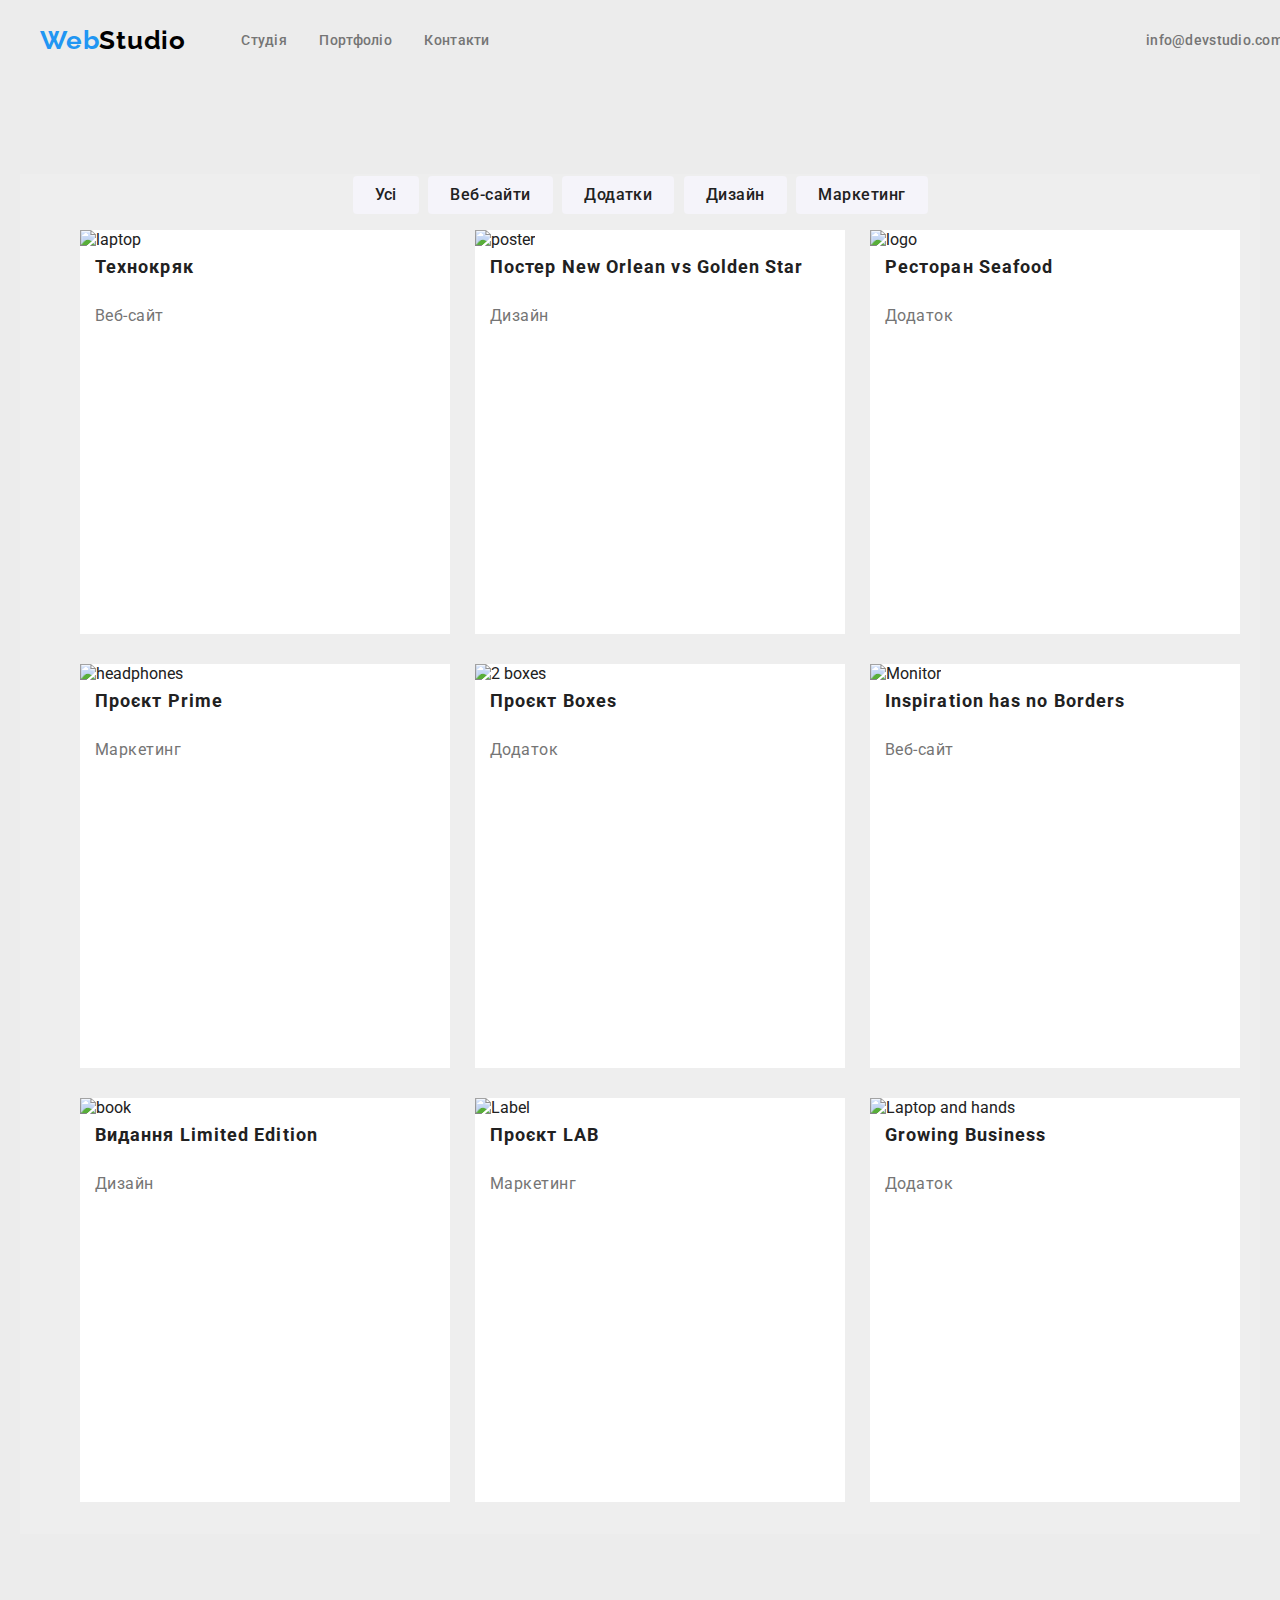
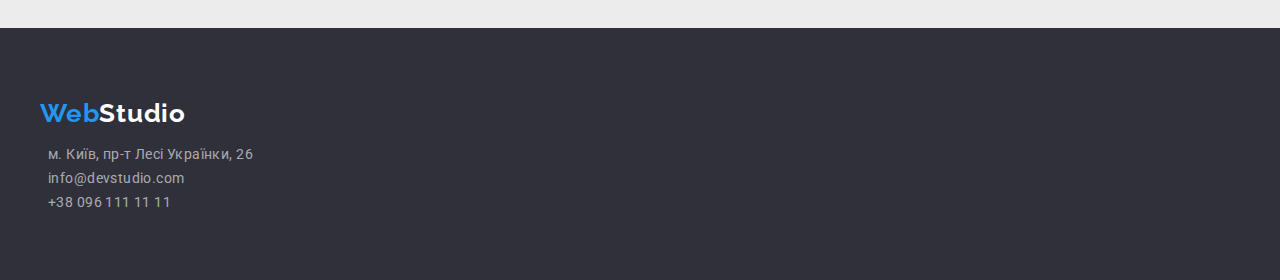
==== portfolio.html @ 9e7a24a5 "UPDATE" ====
<!DOCTYPE html>
<html lang="en">
<head>
    <meta charset="UTF-8">
    <meta http-equiv="X-UA-Compatible" content="IE=edge">
    <meta name="viewport" content="width=device-width, initial-scale=1.0">
    <title>portfolio</title>
    <link rel="stylesheet" href="./css/styles.css">
    <link rel="preconnect" href="https://fonts.googleapis.com">
    <link rel="preconnect" href="https://fonts.gstatic.com" crossorigin>
    <link href="https://fonts.googleapis.com/css2?family=Raleway:wght@700&family=Roboto:wght@400;500;700;900&display=swap" rel="stylesheet">
<link href="https://fonts.googleapis.com/css2?family=Raleway:wght@700&display=swap" rel="stylesheet">
<link rel="stylesheet" href="https://cdnjs.cloudflare.com/ajax/libs/modern-normalize/1.1.0/modern-normalize.min.css" integrity="sha512-wpPYUAdjBVSE4KJnH1VR1HeZfpl1ub8YT/NKx4PuQ5NmX2tKuGu6U/JRp5y+Y8XG2tV+wKQpNHVUX03MfMFn9Q==" crossorigin="anonymous" referrerpolicy="no-referrer" />
</head>
<body>
    <header class="header">
        <div class="container">
        <a href="" class="logo-webstudio"><span>Web</span>Studio</a>
        <nav>
        <ul class="navig">
            <li><a class="head-li" href="./index.html">Студія</a></li>
            <li><a class="head-li" href="./portfolio.html">Портфоліо</a></li>
            <li><a class="head-li" href="./index.html#contacts">Контакти</a></li>
        </ul>
    </nav>
    <ul class="links">
<li><a class="mail head-li" href="mailto:info@devstudio.com">info@devstudio.com</a></li>
<li><a class="tel head-li" href="tel:+380961111111"> +380961111111</a></li>
</ul>
</div>
    </header>
    <main class="main">
        <div class="container-projects">
        <ul class="buttons">
            <li><button type="button" class="sorting-button" >Усі</button></li>
            <li><button type="button" class="sorting-button">Веб-сайти</button></li>
            <li><button type="button" class="sorting-button">Додатки</button></li>
            <li><button type="button" class="sorting-button">Дизайн</button></li>
            <li><button type="button" class="sorting-button">Маркетинг</button></li>
        </ul>
        <ul class="projects">
<li><img src="./images/technokryak.jpg" alt="laptop">
<h2 class="name">Технокряк</h2>
<p class="description">Веб-сайт</p></li>
<li><img src="./images/New Orlean.jpg" alt="poster">
    <h2 class="name">Постер New Orlean vs Golden Star</h2>
    <p class="description">Дизайн</p></li>
<li><img src="./images/Seafood.jpg" alt="logo">
    <h2 class="name">Ресторан Seafood</h2>
    <p class="description">Додаток</p></li>
<li><img src="./images/Prime.jpg" alt="headphones">
    <h2 class="name">Проєкт Prime</h2>
    <p class="description">Маркетинг</p></li>
<li><img src="./images/Boxes.jpg" alt="2 boxes">
    <h2 class="name">Проєкт Boxes</h2>
    <p class="description">Додаток</p></li>
<li><img src="./images/Inspiration .jpg" alt="Monitor">
    <h2 class="name">Inspiration has no Borders</h2>
    <p class="description">Веб-сайт</p></li>
<li><img src="./images/Limited Edition .jpg" alt="book">
    <h2 class="name">Видання Limited Edition</h2>
    <p class="description">Дизайн</p></li>
<li><img src="./images/LAB.jpg" alt="Label">
    <h2 class="name">Проєкт LAB</h2>
    <p class="description">Маркетинг</p></li>
<li><img src="./images/Growling Business .jpg" alt="Laptop and hands">
    <h2 class="name">Growing Business</h2>
    <p class="description">Додаток</p>
</li>
        </ul>
    </div>
    </main>
    <footer class="footer" id="contacts">
        <div class="container-footer">
        <a href="" class="logo-webstudio-2"><span>Web</span>Studio</a>
        <address class="address">
            <ul class="list-address">
    <li class="infor"><a class="street" href="https://goo.gl/maps/Sa98YP2Fbu2cbSot6">м. Київ, пр-т Лесі Українки, 26</a></li>
    <li class="infor"><a href="mailto:someone@yoursite.com">info@devstudio.com</a></li>
    <li class="infor"><a href="tel:+380961111111">+38 096 111 11 11</a></li>
    </ul>
    </address>
</div>
    </footer>
</body>
</html>
---- css/styles.css ----
body {
    background-color: #ECECEC;
    margin:0;
    padding:0;
    font-family: 'Roboto';
    color: #212121;
}
a {
    text-decoration: none;
}
.head-li {
    color: #757575;
}
.head-li:hover {
    color: #2196F3;
}
.container {
    width: 1200px;
    margin: auto;
align-items: center;
    display: flex;

}
.header {
    background-color: #ECECEC;
    display:flex;
    width: 100%;
    height: 80px;
    align-items: center;
    justify-content: space-between;
    font-style: normal;
    font-weight: 500;
    font-size: 14px;
    line-height: 16px;
    letter-spacing: 0.02em;
}
.header img {
object-fit: contain;
margin-left: 215px;
}
ul{
list-style-type: none;
}
.links {
    display: flex;
    align-items: center;
    justify-content:center;
}
.navig {
    display: flex;
    justify-content: space-around;
    width: 281px;
    color: #212121;
}
.mail {
    margin: 0px 0px 0px 600px;
    display: flex;
}
.tel {
    margin:0px 215px 0px 50px;
    display: flex;
}
.main-button {
    display: flex;
    height: 600px;
    justify-content: center;
    align-items: center;
    background-color: #2F303A;
    flex-direction: column;
    width: 100%;
}
.container-button button {
    border-radius: 4px;
    background-color:#2196F3;
    width: 216px;
    height: 50px;
    border: 0;
    font-style: normal;
    font-weight: 700;
    font-size: 16px;
    line-height: 188%;
    display: flex;
    color: #FFFFFF;
    align-items: center;
    justify-content: center;
    cursor: pointer;
}
.container-button h1 {
font-weight: 900;
font-size: 44px;
line-height: 60px;
text-align: center;
letter-spacing: 0.06em;
text-transform: uppercase;
color: #FFFFFF;
}
.cont-about {
height: 760px;
display: flex;
align-items: center;
flex-direction: column;
width: 100%;
}
.about {
    display: flex;
    justify-content: space-between;
    width: 1170px;
    height: 93px;
    margin-top: 102px;
}
.soft {
    height: 100px;
    width: 1170px;
    display:flex;
    justify-content: space-around;
    flex-direction: row;
    align-items:flex-start;
    justify-content: space-evenly;
    margin-top: 100px;
}
.soft li{
display: flex;
flex-direction: column;
justify-content: space-between;
}
.soft h3 {
    margin: 0;
font-style: normal;
font-weight: 700;
font-size: 14px;
line-height: 16px;
letter-spacing: 0.03em;
text-transform: uppercase;
padding-bottom: 10px;
color: #212121;
}
.soft p {
    margin: 0;
font-style: normal;
font-size: 14px;
line-height: 171%;
letter-spacing: 0.03em;
color: #757575;
}
.we-doing {
    display: flex;
    align-items: center;
    width: 1170px;
    height: 386px;
    flex-direction: column;
    margin-top:94px;
    padding-bottom: 90px;
 
}
.we-doing h2 {
    font-style: normal;
    font-weight: 700;
    font-size: 36px;
    line-height: 117%;
    text-align: center;
    letter-spacing: 0.03em;
    color: #212121;
    margin: 0;
}
.imgtechno {
    display: flex;
    justify-content:space-between;
    padding-top:50px;
    width: inherit;
    padding-left: 0;
}
.comand {
height: 648px;
background: #F5F4FA;
display: flex;
flex-direction: column;
align-items: center;
}
.container-comand h2 {
font-style: normal;
font-weight: 700;
font-size: 36px;
line-height: 117%;
text-align: center;
letter-spacing: 0.03em;
color: #212121;
margin: 0;
padding-bottom:50px ;
}
.photo-comand h3{
font-style: normal;
font-weight: 500;
font-size: 16px;
line-height: 119%;
text-align: center;
letter-spacing: 0.03em;
color: #212121;
}
.photo-comand p{
font-style: normal;
font-size: 16px;
line-height: 119%;
text-align: center;
letter-spacing: 0.03em;
color: #757575;
}
.photo-comand li{
    width: 270px;
    height: 386px;
    background-color:#FFFFFF;
}
.photo-comand {
    width: 1170px;
    height: 378px;
    display: flex;
    justify-content: space-between;
    padding-bottom:102px;
    margin: 0;
    padding-left: 0;
}
.footer {
height: 252px;
background-color:#2F303A;
flex-direction: column;
display: flex;
align-items: flex-start;
}
.logo-footer {
object-fit: contain;
}
.address {
    font-style: normal;
    font-weight: 400;
    font-size: 14px;
    line-height: 171%;
    letter-spacing: 0.03em;
    color: #FFFFFF;
    display: flex;
    flex-direction: column;
    width: 231px;
    height: 81px;
    padding-left: 0;
}
.list-address {
    padding-left: 0;
}
.street{
    font-style: normal;
    font-weight: 400;
    font-size: 14px;
    line-height: 171%;
    letter-spacing: 0.03em;
    color: #FFFFFF;
    margin: 0;
}
.address a{
    font-style: normal;
    font-weight: 400;
    font-size: 14px;
    line-height: 171%;
    letter-spacing: 0.03em;
    color: rgba(255, 255, 255, 0.6);
    padding: 8px;
}
.cardt{
    width: 270px;
    height: 260px;
}
.logotip {
    width: 145px;
    height: 31px;
    padding-top: 60px;
    padding-left: 215px;
}
.main {
    width: 1240px;
    height: 1360px;
    background-color: #EEEEEE;
    flex-direction: column;
    display: flex;
    align-items: center;
    margin:auto;
    margin-top: 94px;
    margin-bottom: 94px;
}
.buttons {
width: 575px;
height: 54px;
display: flex;
justify-content: space-between;
margin: auto;
padding: 0;

}
.sorting-button {
    background-color: #F5F4FA;
    border-radius: 4px;
    border: 0;
    font-family: 'Roboto';
    font-style: normal;
    font-weight: 500;
    font-size: 16px;
    line-height: 162%;
    text-align: center;
    letter-spacing: 0.03em;
    color: #212121;
    padding:6px 22px 6px 22px;
cursor: pointer;
}
.sorting-button:hover {
    background-color: #2196F3;
    color: #FFFFFF;
    box-shadow: 0px 3px 1px rgba(0, 0, 0, 0.1), 0px 1px 2px rgba(0, 0, 0, 0.08), 0px 2px 2px rgba(0, 0, 0, 0.12);
}
.projects {
    flex-direction: row;
    justify-content: space-between;
    display: flex;
    margin: 0;
    flex-wrap: wrap;
}
.projects li{
    width: 370px;
    height: 404px;
    background-color:#FFFFFF;
    margin-bottom: 30px;
    border-bottom: 1px;
    border-color: #757575;
}
.name {
    font-style: normal;
    font-weight: 700;
    font-size: 18px;
    line-height: 200%;
    letter-spacing: 0.06em;
    color: #212121;
    margin: 0;
    margin-left: 15px;
}
.description {
    font-style: normal;
    font-weight: 400;
    font-size: 16px;
    line-height: 188%;
    letter-spacing: 0.03em;
    color: #757575;
    margin-left:15px;
}
.logo-webstudio {
    font-family: 'Raleway';
font-style: normal;
font-weight: 700;
font-size: 26px;
line-height: 120%;
letter-spacing: 0.03em;
color: #000000;
width: 145px;
height: 31px;

}
.logo-webstudio span{
    color: #2196F3;
}
.logo-webstudio-2 {
    font-family: 'Raleway';
    font-style: normal;
    font-weight: 700;
    font-size: 26px;
    line-height: 120%;
    letter-spacing: 0.03em;
    color: #FFFFFF;
    width: 145px;
    height: 31px;
    margin-top: 60px;
    margin-bottom: 20px;
}
.logo-webstudio-2 span{
    color:#2196F3;
}
.infor {
    width: 231px;
}
.container-projects {
    width: 1200px;
    display: flex;
    flex-direction: column;
    margin: auto;
}
.container-footer {
    width: 1200px;
    margin: auto;
}
.container-button {
    width: 1200px;
    margin: auto;
    display: flex;
    flex-direction: column;
    align-items: center;
}
.container-we-doing {
    width: 1200px;
    margin: auto;
}
.container-comand {
    width: 1200px;
    margin: auto;
    flex-direction: column;
    display: flex;
}
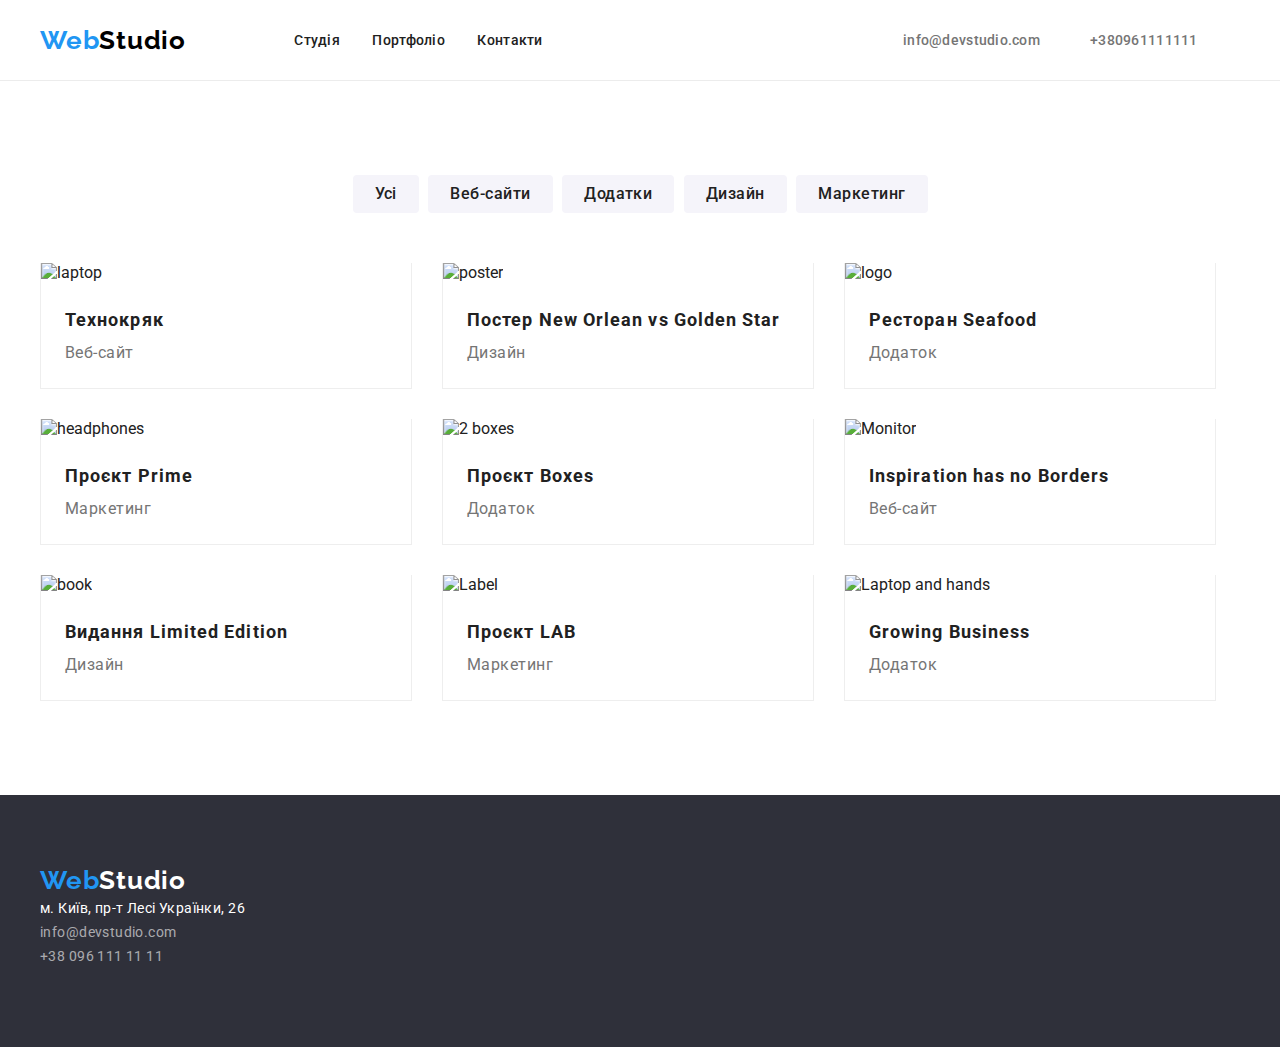
==== commit 350b01e7: "Resubmit" ====
--- a/portfolio.html
+++ b/portfolio.html
@@ -16,56 +16,56 @@
     <header class="header">
         <div class="container">
         <a href="" class="logo-webstudio"><span>Web</span>Studio</a>
-        <nav>
+        <nav class="nav">
         <ul class="navig">
-            <li><a class="head-li" href="./index.html">Студія</a></li>
-            <li><a class="head-li" href="./portfolio.html">Портфоліо</a></li>
-            <li><a class="head-li" href="./index.html#contacts">Контакти</a></li>
+            <li><a class="head-li links-hf" href="./index.html">Студія</a></li>
+            <li><a class="head-li links-hf" href="./portfolio.html">Портфоліо</a></li>
+            <li><a class="head-li links-hf" href="./index.html#contacts">Контакти</a></li>
         </ul>
     </nav>
     <ul class="links">
-<li><a class="mail head-li" href="mailto:info@devstudio.com">info@devstudio.com</a></li>
-<li><a class="tel head-li" href="tel:+380961111111"> +380961111111</a></li>
+<li><a class="mail links-hf" href="mailto:info@devstudio.com">info@devstudio.com</a></li>
+<li><a class="tel links-hf" href="tel:+380961111111"> +380961111111</a></li>
 </ul>
 </div>
     </header>
     <main class="main">
         <div class="container-projects">
         <ul class="buttons">
-            <li><button type="button" class="sorting-button" >Усі</button></li>
-            <li><button type="button" class="sorting-button">Веб-сайти</button></li>
-            <li><button type="button" class="sorting-button">Додатки</button></li>
-            <li><button type="button" class="sorting-button">Дизайн</button></li>
-            <li><button type="button" class="sorting-button">Маркетинг</button></li>
+            <li><button type="button" class="sorting-button button-hf" >Усі</button></li>
+            <li><button type="button" class="sorting-button button-hf">Веб-сайти</button></li>
+            <li><button type="button" class="sorting-button button-hf">Додатки</button></li>
+            <li><button type="button" class="sorting-button button-hf">Дизайн</button></li>
+            <li><button type="button" class="sorting-button button-hf">Маркетинг</button></li>
         </ul>
         <ul class="projects">
 <li><img src="./images/technokryak.jpg" alt="laptop">
-<h2 class="name">Технокряк</h2>
-<p class="description">Веб-сайт</p></li>
+<div class="direction-img"><h2 class="name">Технокряк</h2>
+<p class="description">Веб-сайт</p></div></li>
 <li><img src="./images/New Orlean.jpg" alt="poster">
-    <h2 class="name">Постер New Orlean vs Golden Star</h2>
-    <p class="description">Дизайн</p></li>
+    <div class="direction-img"><h2 class="name">Постер New Orlean vs Golden Star</h2>
+    <p class="description">Дизайн</p></div></li>
 <li><img src="./images/Seafood.jpg" alt="logo">
-    <h2 class="name">Ресторан Seafood</h2>
-    <p class="description">Додаток</p></li>
+    <div class="direction-img"><h2 class="name">Ресторан Seafood</h2>
+    <p class="description">Додаток</p></div></li>
 <li><img src="./images/Prime.jpg" alt="headphones">
-    <h2 class="name">Проєкт Prime</h2>
-    <p class="description">Маркетинг</p></li>
+    <div class="direction-img"><h2 class="name">Проєкт Prime</h2>
+    <p class="description">Маркетинг</p></div></li>
 <li><img src="./images/Boxes.jpg" alt="2 boxes">
-    <h2 class="name">Проєкт Boxes</h2>
-    <p class="description">Додаток</p></li>
+    <div class="direction-img"><h2 class="name">Проєкт Boxes</h2>
+    <p class="description">Додаток</p></div></li>
 <li><img src="./images/Inspiration .jpg" alt="Monitor">
-    <h2 class="name">Inspiration has no Borders</h2>
-    <p class="description">Веб-сайт</p></li>
+    <div class="direction-img"><h2 class="name">Inspiration has no Borders</h2>
+    <p class="description">Веб-сайт</p></div></li>
 <li><img src="./images/Limited Edition .jpg" alt="book">
-    <h2 class="name">Видання Limited Edition</h2>
-    <p class="description">Дизайн</p></li>
+    <div class="direction-img"><h2 class="name">Видання Limited Edition</h2>
+    <p class="description">Дизайн</p></div></li>
 <li><img src="./images/LAB.jpg" alt="Label">
-    <h2 class="name">Проєкт LAB</h2>
-    <p class="description">Маркетинг</p></li>
+    <div class="direction-img"><h2 class="name">Проєкт LAB</h2>
+    <p class="description">Маркетинг</p></div></li>
 <li><img src="./images/Growling Business .jpg" alt="Laptop and hands">
-    <h2 class="name">Growing Business</h2>
-    <p class="description">Додаток</p>
+    <div class="direction-img"><h2 class="name">Growing Business</h2>
+    <p class="description">Додаток</p></div>
 </li>
         </ul>
     </div>
@@ -75,9 +75,9 @@
         <a href="" class="logo-webstudio-2"><span>Web</span>Studio</a>
         <address class="address">
             <ul class="list-address">
-    <li class="infor"><a class="street" href="https://goo.gl/maps/Sa98YP2Fbu2cbSot6">м. Київ, пр-т Лесі Українки, 26</a></li>
-    <li class="infor"><a href="mailto:someone@yoursite.com">info@devstudio.com</a></li>
-    <li class="infor"><a href="tel:+380961111111">+38 096 111 11 11</a></li>
+    <li class="infor"><a class="street map-ua links-hf" href="https://goo.gl/maps/Sa98YP2Fbu2cbSot6">м. Київ, пр-т Лесі Українки, 26</a></li>
+    <li class="infor"><a class="street links-hf" href="mailto:someone@yoursite.com">info@devstudio.com</a></li>
+    <li class="infor"><a class="street links-hf" href="tel:+380961111111">+38 096 111 11 11</a></li>
     </ul>
     </address>
 </div>
--- a/css/styles.css
+++ b/css/styles.css
@@ -1,28 +1,72 @@
 body {
-    background-color: #ECECEC;
+    background-color: #FFFFFF;
     margin:0;
     padding:0;
     font-family: 'Roboto';
     color: #212121;
+    width: 100%;
+}
+h1 {
+    margin: 0;
+}
+h2 {
+        margin: 0;
+    }
+h3 {
+    margin: 0;
+}
+h4 {
+    margin: 0;
+}
+h5 {
+    margin: 0;
+}
+p {
+    margin: 0;
+}
+li {
+    margin: 0;
 }
 a {
     text-decoration: none;
 }
 .head-li {
-    color: #757575;
-}
-.head-li:hover {
+    color: #212121;
+}
+.links-hf:hover {
     color: #2196F3;
+}
+.links-hf:focus {
+    color: #2196F3;
+}
+.button-hf:hover {
+    background-color: #2196F3;
+    color: #FFFFFF;
+    box-shadow: 0px 3px 1px rgba(0, 0, 0, 0.1), 0px 1px 2px rgba(0, 0, 0, 0.08), 0px 2px 2px rgba(0, 0, 0, 0.12);
+}
+.button-hf:focus {    
+    background-color: #2196F3;
+    color: #FFFFFF;
 }
 .container {
     width: 1200px;
     margin: auto;
 align-items: center;
     display: flex;
-
+}
+.container-header {
+    width: 1200px;
+    margin:0 auto;
+align-items: center;
+    display: flex;
+    padding: 0 15px;
+}
+section {
+    padding-top: 94px;
+    padding-bottom: 94px;
 }
 .header {
-    background-color: #ECECEC;
+    background-color: #FFFFFF;
     display:flex;
     width: 100%;
     height: 80px;
@@ -33,6 +77,7 @@
     font-size: 14px;
     line-height: 16px;
     letter-spacing: 0.02em;
+    border-bottom: solid 1px #ECECEC;
 }
 .header img {
 object-fit: contain;
@@ -40,25 +85,34 @@
 }
 ul{
 list-style-type: none;
+margin: 0;
 }
 .links {
     display: flex;
     align-items: center;
     justify-content:center;
+    margin-left: 344px;
+    padding: 0;
+}
+.nav {
+    width: 281px;
+    margin-left: 93px;
+    padding: 0;
 }
 .navig {
     display: flex;
     justify-content: space-around;
-    width: 281px;
-    color: #212121;
+    color: #212121;
+    padding: 0;
 }
 .mail {
-    margin: 0px 0px 0px 600px;
-    display: flex;
+    display: flex;
+    color: #757575;
 }
 .tel {
-    margin:0px 215px 0px 50px;
-    display: flex;
+    display: flex;
+    margin-left: 50px;
+    color: #757575;
 }
 .main-button {
     display: flex;
@@ -68,6 +122,8 @@
     background-color: #2F303A;
     flex-direction: column;
     width: 100%;
+    padding-top: 0;
+    padding-bottom: 0;
 }
 .container-button button {
     border-radius: 4px;
@@ -86,16 +142,18 @@
     cursor: pointer;
 }
 .container-button h1 {
+    font-family: 'Roboto';
+font-style: normal;
 font-weight: 900;
 font-size: 44px;
-line-height: 60px;
+line-height: 136%;
 text-align: center;
 letter-spacing: 0.06em;
 text-transform: uppercase;
 color: #FFFFFF;
+margin-top: 0;
 }
 .cont-about {
-height: 760px;
 display: flex;
 align-items: center;
 flex-direction: column;
@@ -116,23 +174,27 @@
     flex-direction: row;
     align-items:flex-start;
     justify-content: space-evenly;
-    margin-top: 100px;
+    padding: 0;
+    margin-bottom: 94px;
 }
 .soft li{
 display: flex;
 flex-direction: column;
 justify-content: space-between;
-}
-.soft h3 {
-    margin: 0;
+width: 270px;
+}
+.about-soft-li h3{
+    padding: 0;
 font-style: normal;
 font-weight: 700;
 font-size: 14px;
 line-height: 16px;
 letter-spacing: 0.03em;
 text-transform: uppercase;
-padding-bottom: 10px;
+margin-bottom: 10px;
+margin-top: 0;
 color: #212121;
+
 }
 .soft p {
     margin: 0;
@@ -148,9 +210,7 @@
     width: 1170px;
     height: 386px;
     flex-direction: column;
-    margin-top:94px;
-    padding-bottom: 90px;
- 
+    margin:0;
 }
 .we-doing h2 {
     font-style: normal;
@@ -161,13 +221,14 @@
     letter-spacing: 0.03em;
     color: #212121;
     margin: 0;
+    margin-bottom:50px;
 }
 .imgtechno {
     display: flex;
-    justify-content:space-between;
-    padding-top:50px;
     width: inherit;
     padding-left: 0;
+    margin: 0;
+    gap: 30px;
 }
 .comand {
 height: 648px;
@@ -185,7 +246,7 @@
 letter-spacing: 0.03em;
 color: #212121;
 margin: 0;
-padding-bottom:50px ;
+margin-bottom:50px ;
 }
 .photo-comand h3{
 font-style: normal;
@@ -206,17 +267,13 @@
 }
 .photo-comand li{
     width: 270px;
-    height: 386px;
     background-color:#FFFFFF;
 }
 .photo-comand {
-    width: 1170px;
-    height: 378px;
-    display: flex;
-    justify-content: space-between;
-    padding-bottom:102px;
+    display: flex;
     margin: 0;
     padding-left: 0;
+    gap: 30px;
 }
 .footer {
 height: 252px;
@@ -250,17 +307,14 @@
     font-size: 14px;
     line-height: 171%;
     letter-spacing: 0.03em;
-    color: #FFFFFF;
-    margin: 0;
-}
-.address a{
-    font-style: normal;
+    color: rgba(255, 255, 255, 0.6);
+}
+.map-ua {
     font-weight: 400;
     font-size: 14px;
-    line-height: 171%;
-    letter-spacing: 0.03em;
-    color: rgba(255, 255, 255, 0.6);
-    padding: 8px;
+    line-height: 24px;
+    letter-spacing: 0.03em;
+    color: #FFFFFF;
 }
 .cardt{
     width: 270px;
@@ -273,23 +327,19 @@
     padding-left: 215px;
 }
 .main {
-    width: 1240px;
-    height: 1360px;
-    background-color: #EEEEEE;
-    flex-direction: column;
-    display: flex;
-    align-items: center;
+    width: 100%;
+    background-color: #FFFFFF;
     margin:auto;
-    margin-top: 94px;
-    margin-bottom: 94px;
+    padding-top: 94px;
+    padding-bottom: 94px;
 }
 .buttons {
 width: 575px;
-height: 54px;
 display: flex;
 justify-content: space-between;
 margin: auto;
 padding: 0;
+margin-bottom:50px;
 
 }
 .sorting-button {
@@ -307,28 +357,22 @@
     padding:6px 22px 6px 22px;
 cursor: pointer;
 }
-.sorting-button:hover {
-    background-color: #2196F3;
-    color: #FFFFFF;
-    box-shadow: 0px 3px 1px rgba(0, 0, 0, 0.1), 0px 1px 2px rgba(0, 0, 0, 0.08), 0px 2px 2px rgba(0, 0, 0, 0.12);
-}
 .projects {
     flex-direction: row;
-    justify-content: space-between;
+  gap: 30px;
     display: flex;
     margin: 0;
     flex-wrap: wrap;
+    padding: 0;
 }
 .projects li{
     width: 370px;
-    height: 404px;
     background-color:#FFFFFF;
-    margin-bottom: 30px;
-    border-bottom: 1px;
-    border-color: #757575;
+    border-bottom:solid 1px #EEEEEE;
+    border-left: solid 1px #EEEEEE;
+    border-right: solid 1px #EEEEEE;
 }
 .name {
-    font-style: normal;
     font-weight: 700;
     font-size: 18px;
     line-height: 200%;
@@ -384,26 +428,42 @@
     width: 1200px;
     display: flex;
     flex-direction: column;
+    margin:0 auto;
+}
+.container-footer {
+    width: 1200px;
     margin: auto;
 }
-.container-footer {
+.container-button {
+    width: 1200px;
+    margin:0 auto;
+    display: flex;
+    flex-direction: column;
+    align-items: center;
+    padding: 200px 0;
+}
+.container-we-doing {
+    width: 1200px;
+    margin:0 auto;
+    padding: 0 15px;
+}
+.container-comand {
     width: 1200px;
     margin: auto;
-}
-.container-button {
-    width: 1200px;
-    margin: auto;
-    display: flex;
-    flex-direction: column;
-    align-items: center;
-}
-.container-we-doing {
-    width: 1200px;
-    margin: auto;
-}
-.container-comand {
-    width: 1200px;
-    margin: auto;
-    flex-direction: column;
-    display: flex;
+    flex-direction: column;
+    display: flex;
+}
+.harakter {
+    padding: 30px 32px;
+}
+.harakter h3 {
+    margin-bottom:10px ;
+}
+.direction-img {
+    padding: 20px 24px;
+}
+.direction-img h2 {
+    margin: 0;
+} .direction-img p {
+margin: 0;
 }